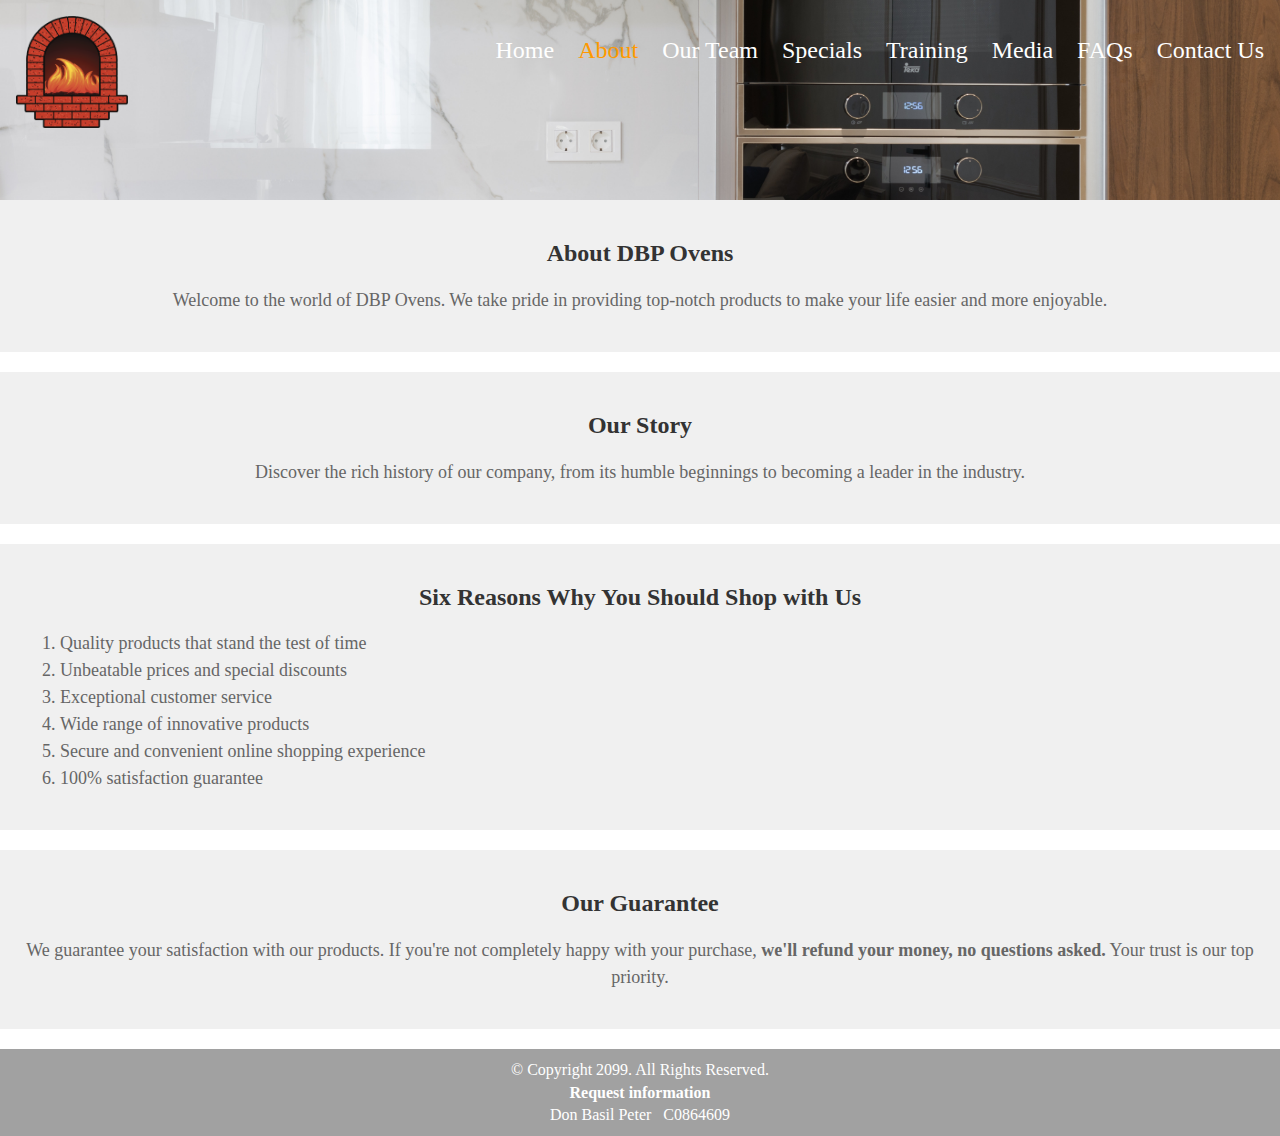
==== about.html @ 00c34ad6 "about is added" ====
<!DOCTYPE html>
<html lang="en">
<head>
    <meta charset="UTF-8">
    <title>About Us - DBP Ovens</title>
    <meta name="viewport" content="width=device-width, initial-scale=1.0">
    <link rel="stylesheet" type="text/css" href="css/styles.css">
</head>
<body class="all-container">
    <header class="header-background">
        <nav>
            <a href="index.html" class="logo">
                <img src="img/logo.png" alt="Company Logo" class="logo-img">
            </a>
            <ul class="nav-links">
                <li><a href="index.html">Home</a></li>
                <li><a href="about.html" class="active">About</a></li>
                <li><a href="team.html">Our Team</a></li>
                <li><a href="specials.html">Specials</a></li>
                <li><a href="training.html">Training</a></li>
                <li><a href="media.html">Media</a></li>
                <li><a href="faqs.html">FAQs</a></li>
                <li><a href="contact.html">Contact Us</a></li>
            </ul>
        </nav>
    </header>
    
    <main>
        <section id="company-info">
            <h2>About DBP Ovens</h2>
            <p>Welcome to the world of DBP Ovens. We take pride in providing top-notch products to make your life easier and more enjoyable.</p>
        </section>

        <section id="our-story">
            <h2>Our Story</h2>
            <p>Discover the rich history of our company, from its humble beginnings to becoming a leader in the industry.</p>
        </section>

        <section id="reasons-to-shop">
            <h2>Six Reasons Why You Should Shop with Us</h2>
            <ol>
                <li>Quality products that stand the test of time</li>
                <li>Unbeatable prices and special discounts</li>
                <li>Exceptional customer service</li>
                <li>Wide range of innovative products</li>
                <li>Secure and convenient online shopping experience</li>
                <li>100% satisfaction guarantee</li>
            </ol>
        </section>

        <section id="our-guarantee">
            <h2>Our Guarantee</h2>
            <p>We guarantee your satisfaction with our products. If you're not completely happy with your purchase, <strong>we'll refund your money, no questions asked.</strong> Your trust is our top priority.</p>
        </section>
    </main>
    
    <footer>
        <p>&copy; Copyright 2099. All Rights Reserved.<br>
        <a href="mailto:info@DBPOvens.com">Request information</a><br>
        Don Basil Peter&nbsp;&nbsp; C0864609</p>
    </footer>
</body>
</html>
---- css/styles.css ----
html, body {
    margin: 0;
    padding: 0;
}
.header-background {
    background-image: url("/img/company-banner.jpg");
    background-size: cover;
    background-position: center center;
    background-repeat: no-repeat;
    height: 200px; 
    text-align: center; 
    color: #fff
    ; 
}
nav {
    background-color: transparent;
    display: flex;
    align-items: center;
    justify-content: space-between;
    padding: 1em;
}

.logo {
    margin-right: auto;
}
.logo-img{
    height: 7em;
    width: 7em;
}

.nav-links {
    list-style: none;
    padding: 0 0 3em 0;
    display: flex;

}


.nav-links li {
    margin-left: 1.5em;
}

.nav-links a {
    text-decoration: none;
    color: #fff;
    font-size: 1.5em;
    transition: color 0.3s;
}

.nav-links a:hover {
    color: #ff9900; 
}

#welcome {
    text-align: center;
 
    padding: 20px;
    background-color: #f0f0f0;


}

#welcome h2 {
    color: #333;
    font-size: 24px;
}

#welcome p {
    color: #666666;
    font-size: 18px;
    line-height: 1.5;
}

#welcome img {
    display: block;
    margin: 0 auto;

    border-radius: 10px;

}
footer {
    text-align: center;
    background-color: #a1a1a1;
    color: #fff;
    padding: 10px 0;
}

footer p {
    margin: 0;
    line-height: 1.4;
}

footer a {
    color: #fff;
    text-decoration: none;
    font-weight: bold;
}

footer a:hover {
    text-decoration: underline;
}
/* Style for Product of the Week section */
#product-of-the-week {
    text-align: center;
    background-color: #f0f0f0;
    padding: 20px;
}

#product-of-the-week h2 {
    color: #333;
    font-size: 24px;
}

#product-of-the-week .product img {
    max-width: 100%;
    height: auto;
    border: 1px solid #ccc;
    border-radius: 10px;
}

#product-of-the-week .product p {
    color: #666;
    font-size: 18px;
    line-height: 1.5;
}


/* Style for Weekly Sales section */
#weekly-sales {
    text-align: center;
    background-color: #f0f0f0;
    padding: 20px;
}

#weekly-sales h2 {
    color: #333;
    font-size: 24px;
}

.products {
    display: flex;
    justify-content: center;
}

#weekly-sales .product {
    margin: 10px;
    text-align: left;
    max-width: 45%;
    border: 1px solid #ccc;
    border-radius: 10px;
    padding: 10px;
}

#weekly-sales .product img {
    max-width: 100%;
    height: auto;
}

#weekly-sales .product p {
    color: #666;
    font-size: 18px;
    line-height: 1.5;
}

/* Style for Customer Guarantee section */
#customer-guarantee {
    text-align: center;
    background-color: #f0f0f0;
    padding: 20px;
}

#customer-guarantee h2 {
    color: #333;
    font-size: 24px;
}

.guarantee {
    display: flex;
    justify-content: center;
    align-items: center;
}

#customer-guarantee .guarantee img {
    max-width: 100px;
    height: auto;
    border: 1px solid #ccc;
    border-radius: 10px;
}

#customer-guarantee .guarantee p {
    color: #666;
    font-size: 18px;
    line-height: 1.5;
    font-weight: bold;
}

/* Styles for About Us page */

/* Media Queries */
@media screen and (max-width: 600px) {
    /* Styles for mobile viewport */
}

@media screen and (min-width: 601px) and (max-width: 1024px) {
    /* Styles for tablet viewport */
}

@media screen and (min-width: 1025px) {
    /* Styles for desktop viewport */
}

/* Additional Styles for About Us page */
#company-info, #our-story, #reasons-to-shop, #our-guarantee {
    text-align: center;
    background-color: #f0f0f0;
    padding: 20px;
    margin-bottom: 20px;
}

#company-info h2, #our-story h2, #reasons-to-shop h2, #our-guarantee h2 {
    color: #333;
    font-size: 24px;
}

#company-info p, #our-story p, #reasons-to-shop ol, #our-guarantee p {
    color: #666666;
    font-size: 18px;
    line-height: 1.5;
}

#reasons-to-shop ol {
    text-align: left;
}

/* Responsive Navigation Link Style */
.nav-links a.active {
    color: #ff9900;
}
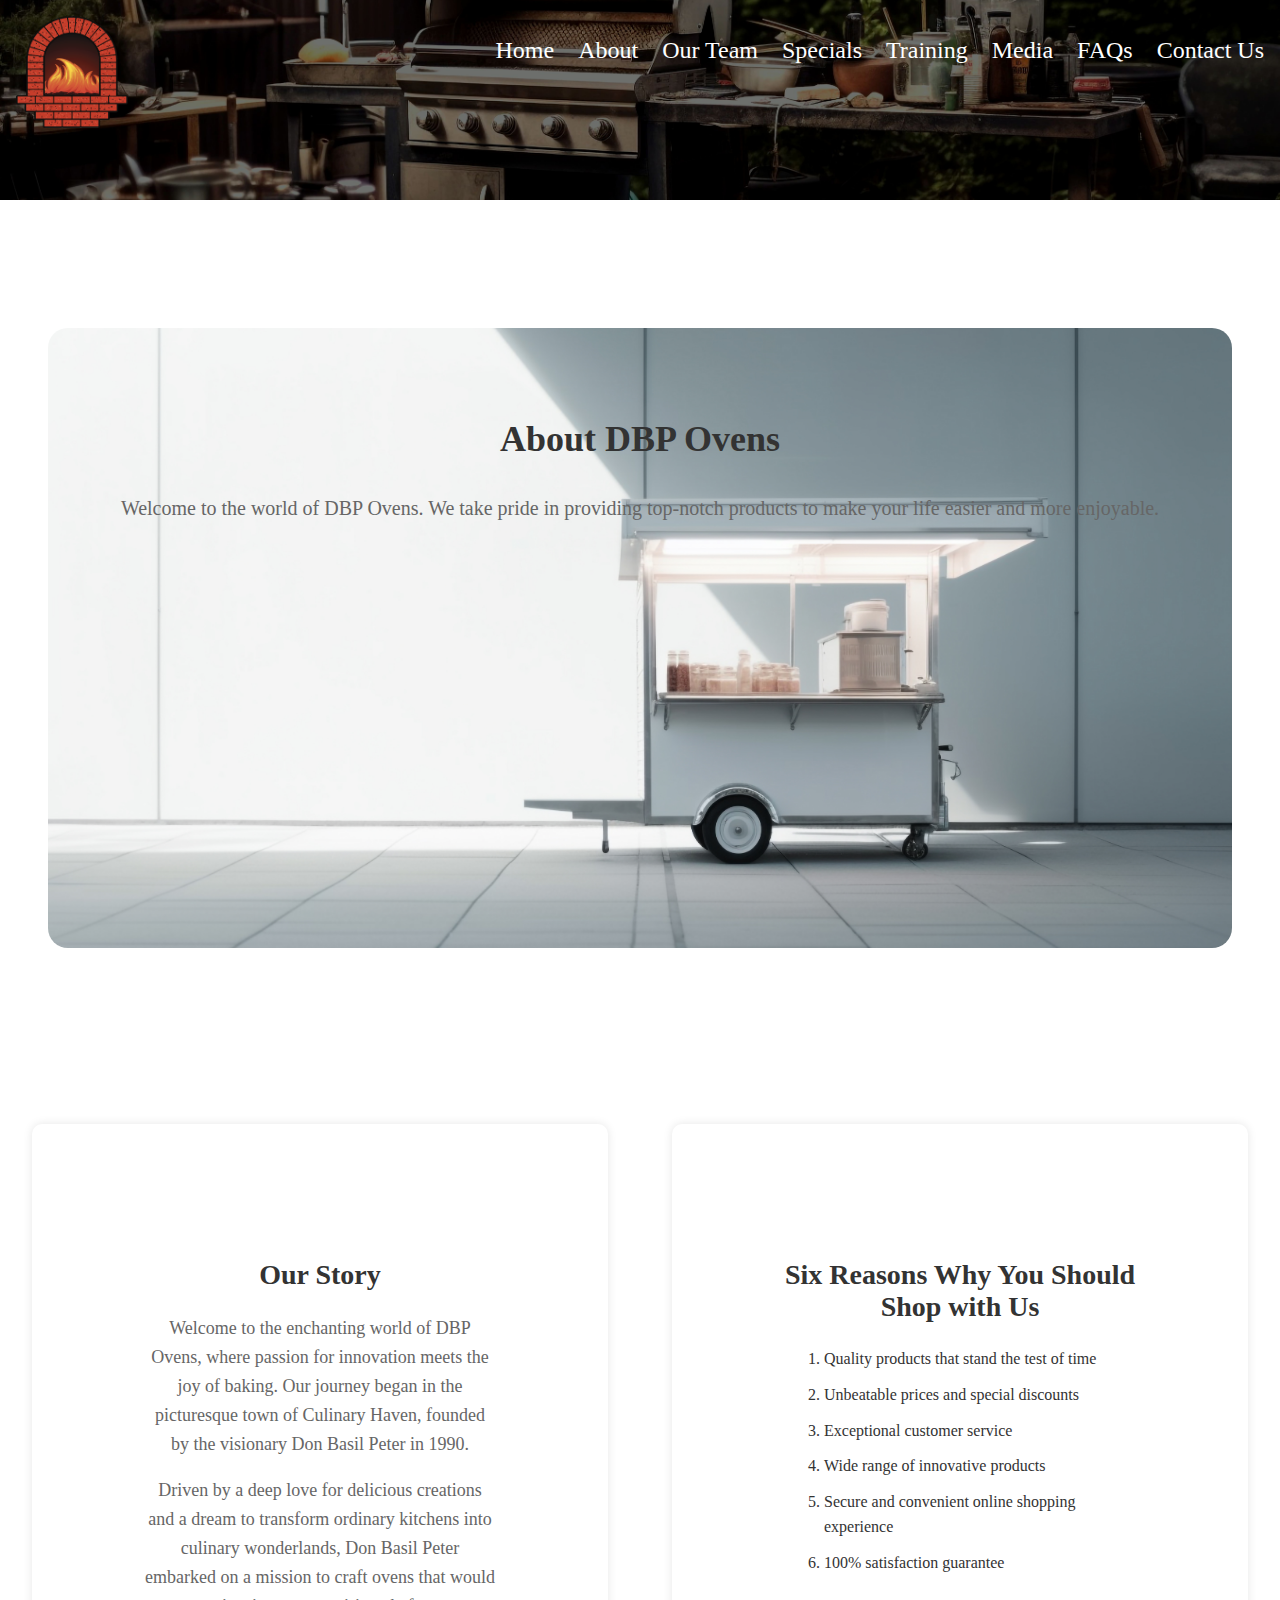
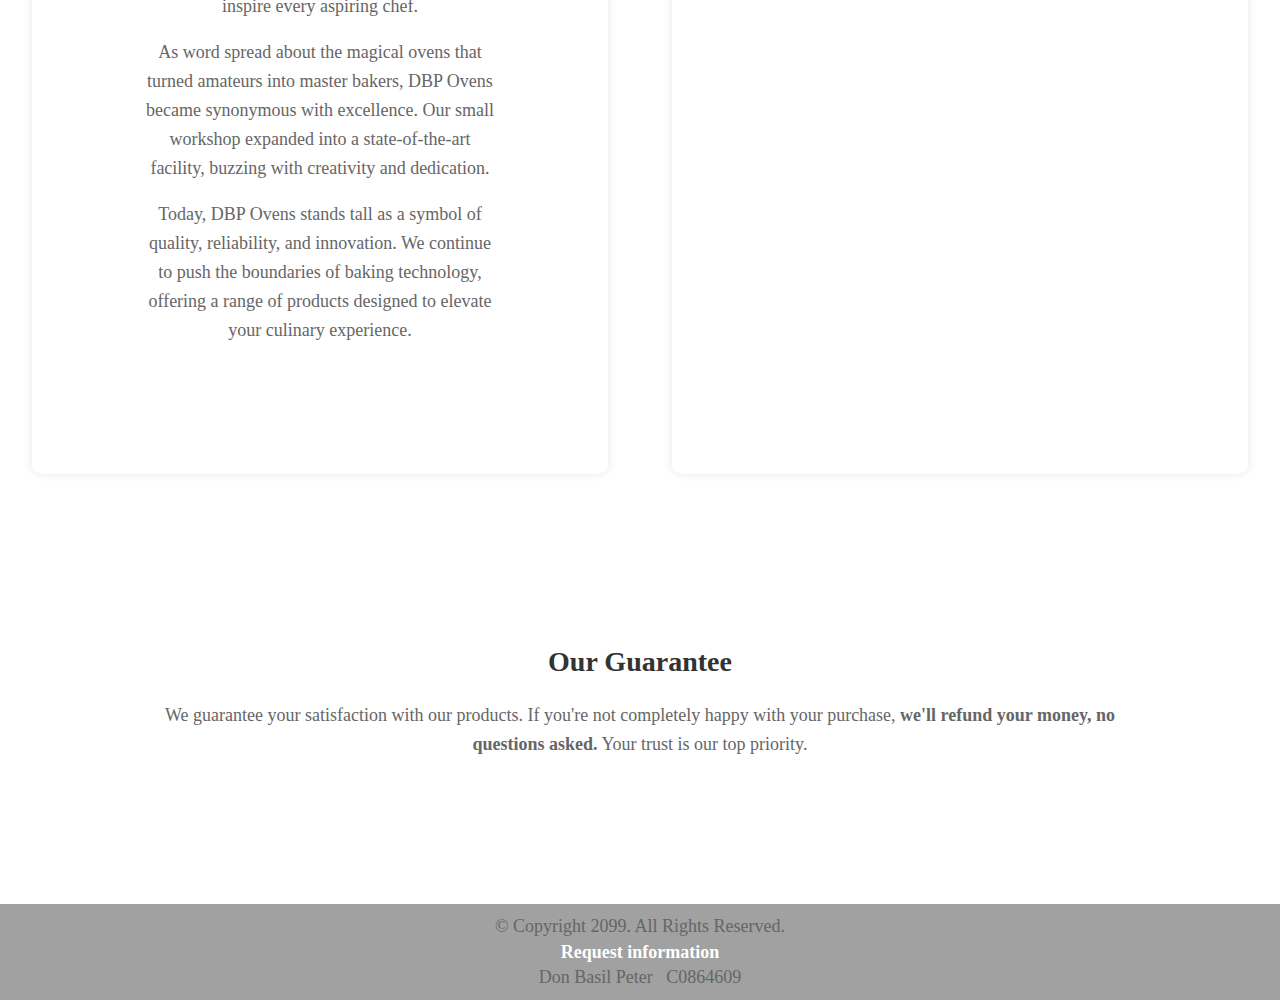
==== commit 51cc7a32: "added about page" ====
--- a/about.html
+++ b/about.html
@@ -5,6 +5,7 @@
     <title>About Us - DBP Ovens</title>
     <meta name="viewport" content="width=device-width, initial-scale=1.0">
     <link rel="stylesheet" type="text/css" href="css/styles.css">
+    <link rel="stylesheet" type="text/css" href="css/about.css">
 </head>
 <body class="all-container">
     <header class="header-background">
@@ -31,22 +32,27 @@
             <p>Welcome to the world of DBP Ovens. We take pride in providing top-notch products to make your life easier and more enjoyable.</p>
         </section>
 
-        <section id="our-story">
-            <h2>Our Story</h2>
-            <p>Discover the rich history of our company, from its humble beginnings to becoming a leader in the industry.</p>
-        </section>
+        <div class="card-container">
+            <section id="our-story" class="card">
+                <h2>Our Story</h2>
+                <p>Welcome to the enchanting world of DBP Ovens, where passion for innovation meets the joy of baking. Our journey began in the picturesque town of Culinary Haven, founded by the visionary Don Basil Peter in 1990.</p>
+                <p>Driven by a deep love for delicious creations and a dream to transform ordinary kitchens into culinary wonderlands, Don Basil Peter embarked on a mission to craft ovens that would inspire every aspiring chef.</p>
+                <p>As word spread about the magical ovens that turned amateurs into master bakers, DBP Ovens became synonymous with excellence. Our small workshop expanded into a state-of-the-art facility, buzzing with creativity and dedication.</p>
+                <p>Today, DBP Ovens stands tall as a symbol of quality, reliability, and innovation. We continue to push the boundaries of baking technology, offering a range of products designed to elevate your culinary experience.</p>
+            </section>
 
-        <section id="reasons-to-shop">
-            <h2>Six Reasons Why You Should Shop with Us</h2>
-            <ol>
-                <li>Quality products that stand the test of time</li>
-                <li>Unbeatable prices and special discounts</li>
-                <li>Exceptional customer service</li>
-                <li>Wide range of innovative products</li>
-                <li>Secure and convenient online shopping experience</li>
-                <li>100% satisfaction guarantee</li>
-            </ol>
-        </section>
+            <section id="reasons-to-shop" class="card">
+                <h2>Six Reasons Why You Should Shop with Us</h2>
+                <ol>
+                    <li>Quality products that stand the test of time</li>
+                    <li>Unbeatable prices and special discounts</li>
+                    <li>Exceptional customer service</li>
+                    <li>Wide range of innovative products</li>
+                    <li>Secure and convenient online shopping experience</li>
+                    <li>100% satisfaction guarantee</li>
+                </ol>
+            </section>
+        </div>
 
         <section id="our-guarantee">
             <h2>Our Guarantee</h2>
--- a/css/styles.css
+++ b/css/styles.css
@@ -1,3 +1,23 @@
+
+/* Add this to your existing CSS */
+
+/* Custom Scrollbar */
+body::-webkit-scrollbar {
+    width: 8px; /* Set the width of the scrollbar */
+}
+
+body::-webkit-scrollbar-thumb {
+    background-color: #333; /* Color of the scrollbar thumb */
+    border-radius: 4px; /* Rounded corners for the thumb */
+}
+
+body::-webkit-scrollbar-track {
+    background-color: #f5f5f5; /* Color of the scrollbar track */
+}
+
+
+
+
 html, body {
     margin: 0;
     padding: 0;
@@ -193,46 +213,3 @@
     line-height: 1.5;
     font-weight: bold;
 }
-
-/* Styles for About Us page */
-
-/* Media Queries */
-@media screen and (max-width: 600px) {
-    /* Styles for mobile viewport */
-}
-
-@media screen and (min-width: 601px) and (max-width: 1024px) {
-    /* Styles for tablet viewport */
-}
-
-@media screen and (min-width: 1025px) {
-    /* Styles for desktop viewport */
-}
-
-/* Additional Styles for About Us page */
-#company-info, #our-story, #reasons-to-shop, #our-guarantee {
-    text-align: center;
-    background-color: #f0f0f0;
-    padding: 20px;
-    margin-bottom: 20px;
-}
-
-#company-info h2, #our-story h2, #reasons-to-shop h2, #our-guarantee h2 {
-    color: #333;
-    font-size: 24px;
-}
-
-#company-info p, #our-story p, #reasons-to-shop ol, #our-guarantee p {
-    color: #666666;
-    font-size: 18px;
-    line-height: 1.5;
-}
-
-#reasons-to-shop ol {
-    text-align: left;
-}
-
-/* Responsive Navigation Link Style */
-.nav-links a.active {
-    color: #ff9900;
-}
--- a/css/about.css
+++ b/css/about.css
@@ -0,0 +1,114 @@
+/* Styles for About Us page */
+
+/* Media Queries */
+@media screen and (max-width: 600px) {
+    /* Styles for mobile viewport */
+    /* body {
+        font-size: 16px;
+    } */
+}
+
+@media screen and (min-width: 601px) and (max-width: 1024px) {
+    /* Styles for tablet viewport */
+}
+
+@media screen and (min-width: 1025px) {
+    /* Styles for desktop viewport */
+}
+
+/* Additional Styles for About Us page */
+body {
+    margin: 0;
+    padding: 0;
+}
+
+
+section {
+    text-align: center;
+    margin-bottom: 20px;
+}
+
+h2 {
+    color: #333;
+    font-size: 28px;
+}
+
+p {
+    color: #666666;
+    font-size: 18px;
+    line-height: 1.6;
+}
+
+ol {
+    text-align: left;
+}
+
+ol li {
+    color: #333;
+    font-size: 16px;
+    line-height: 1.6;
+    margin-bottom: 10px;
+}
+
+/* Responsive Navigation Link Style */
+.nav-links a {
+    text-decoration: none;
+    color: #fff;
+    transition: color 0.3s;
+}
+
+.nav-links a:hover {
+    color: #ff9900;
+}
+
+/* Additional Styling for Sections */
+#company-info {
+    background: url('/img/about-company.jpg') center/cover no-repeat;
+    color: #fff;
+    padding: 60px 20px; /* Increased padding */
+    height: 500px; /* Increased height */
+    border-radius: 20px; /* Rounded borders */
+    margin: 8rem 3rem 10rem 3rem;
+}
+
+#company-info h2 {
+    font-size: 36px;
+}
+
+#company-info p {
+    font-size: 20px;
+    line-height: 1.8;
+}
+
+#company-info img {
+    display: none; /* Hide the image when using it as a background */
+}
+
+.card-container {
+    display: flex;
+    justify-content: space-between;
+    margin: 20px 0;
+}
+
+.card {
+    margin: 1rem 2rem 1rem 2rem;
+    width: calc(50% - 20px); /* Adjust the width based on your preference */
+    background-color: #fff;
+    border-radius: 10px;
+    padding: 7rem;
+    box-shadow: 0 0 10px rgba(0, 0, 0, 0.1);
+}
+
+#our-story{
+    background: url('/img/our-story.jpg') center/cover no-repeat;
+}
+
+#reasons-to-shop{
+    background: url('/img/reasons-to-shop.jpg') center/cover no-repeat;
+}
+
+#our-guarantee{
+    margin: 1rem 2rem 1rem 2rem;
+    padding: 7rem;
+}
+
